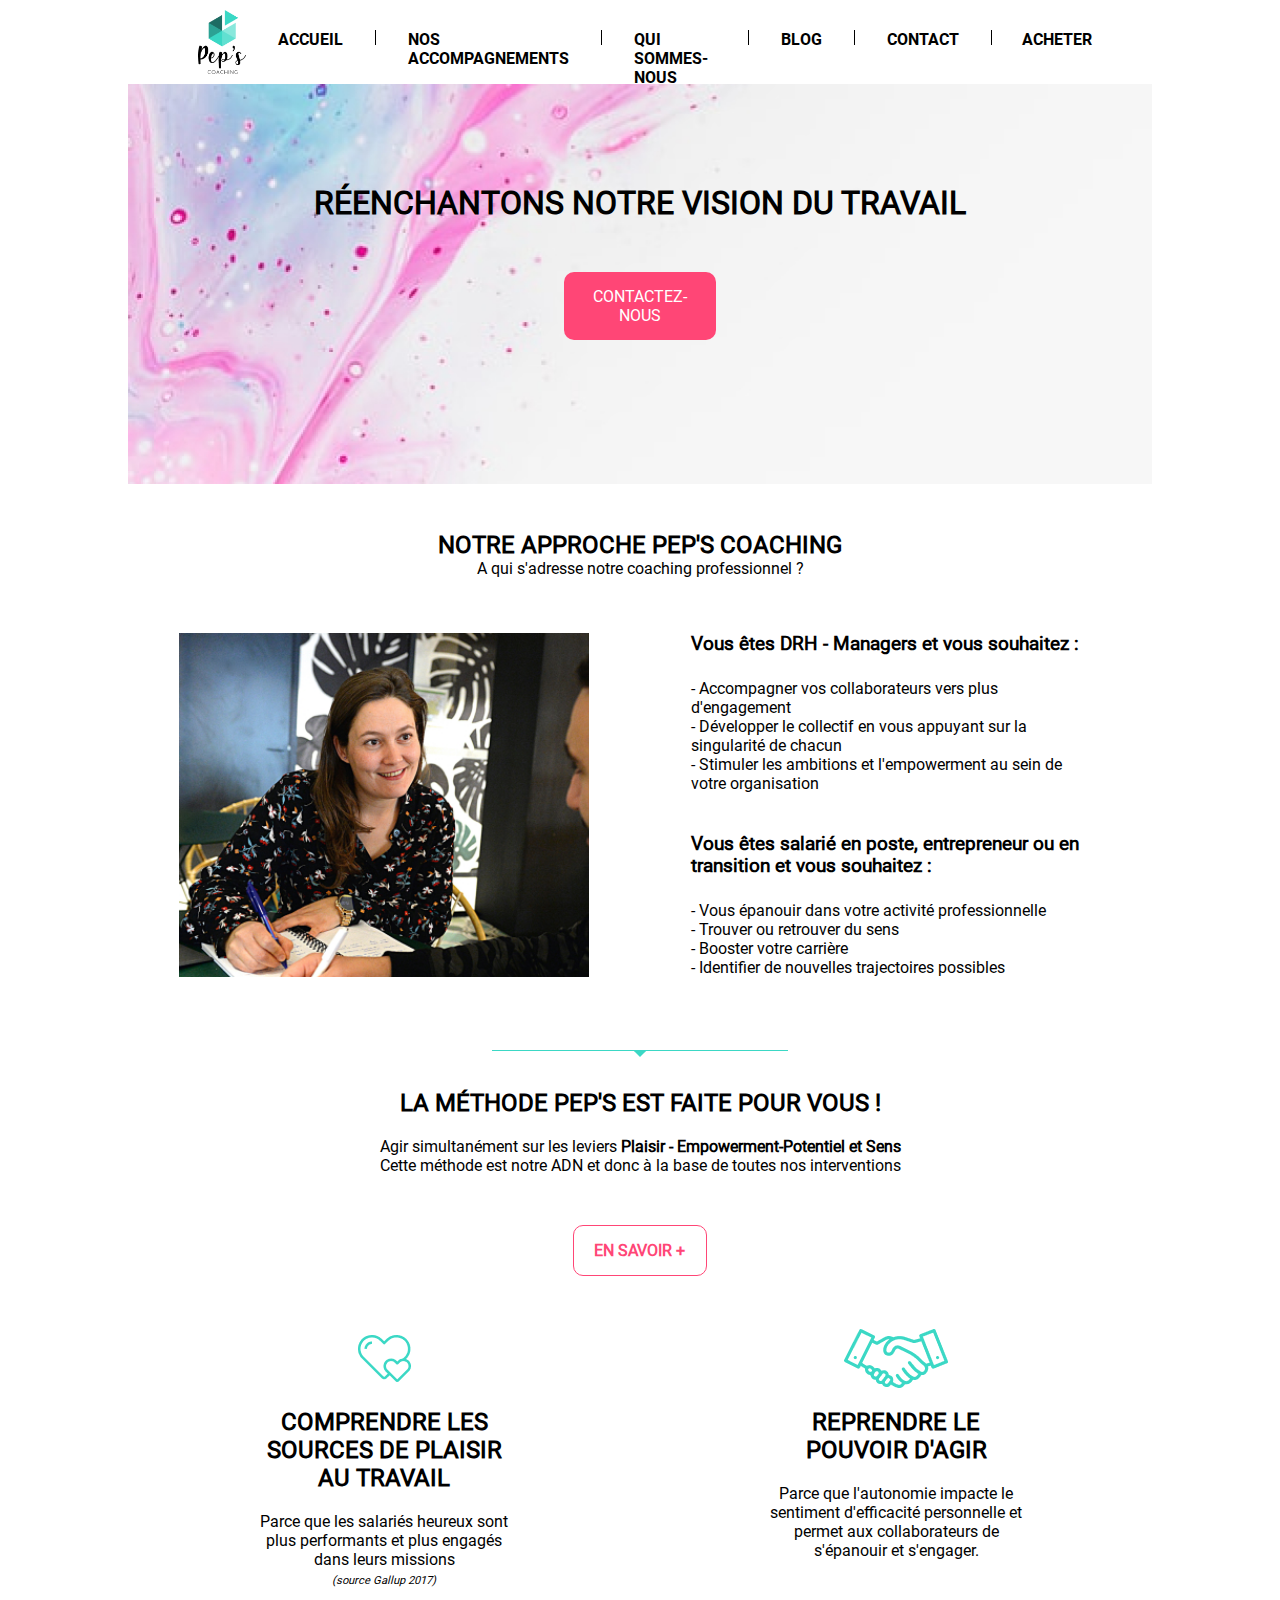
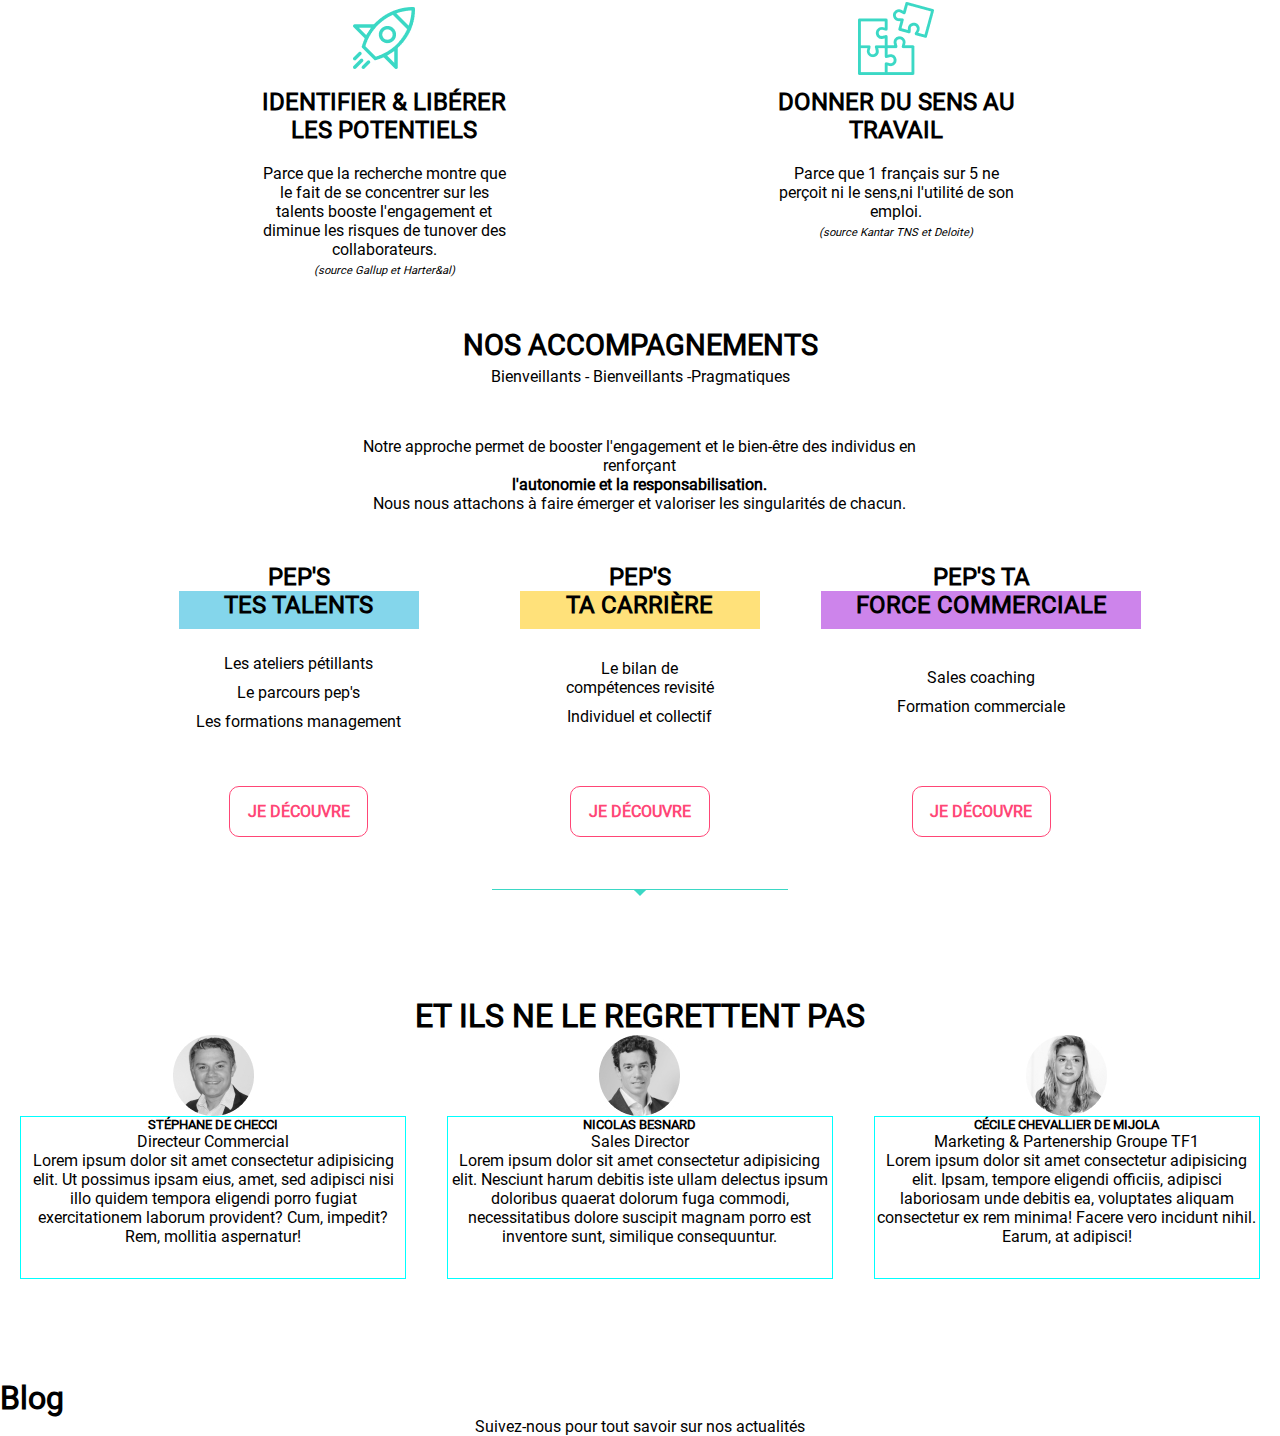
==== assets/peps.html @ e6e4d820 "Mon premier commit" ====
<!DOCTYPE html>
<html lang="fr">

    <head>
        <meta charset="UTF-8">
        <meta http-equiv="X-UA-Compatible" content="IE=edge">
        <meta name="viewport" content="width=device-width, initial-scale=1.0">
        <link rel="stylesheet" href="style.css">
        <title>Pep's Coaching</title>
    </head>

    <body>
        <div class="wrap">
            
            <!---------- NAVBAR + LOGO -------->
            <nav>
                <img src="./Image/Logo.png" alt="Ceci et le logo">
                <div class="navBar">
                    <div class="barre">ACCUEIL</div>
                    <div class="barre">NOS ACCOMPAGNEMENTS</div>
                    <div class="barre">QUI SOMMES-NOUS</div>
                    <div class="barre">BLOG</div>
                    <div class="barre">CONTACT</div>
                    <div>ACHETER</div>
                </div>
            </nav>

            <!----------- HEADER ----------->
            <header>
                <h1>RÉENCHANTONS NOTRE VISION DU TRAVAIL</h1>
                
                <div id="bouton1">
                    <p>CONTACTEZ-NOUS</p>
                </div>
            </header>

            <!------------ MAIN ------------>
            <main>

                <div class="notreApproche">
                    <h2>NOTRE APPROCHE PEP'S COACHING</h2>
                    <p>A qui s'adresse notre coaching professionnel ?</p>
                </div>

                <div class="container firstContainer">
                    <div id="image">
                    </div>
                    <div id="columnFirstSection" class="textColumn">
                        <div>
                            <h3>Vous êtes DRH - Managers et vous souhaitez :</h3>
                            <ul>
                                <li>- Accompagner vos collaborateurs vers plus d'engagement</li>
                                <li>- Développer le collectif en vous appuyant sur la singularité de chacun</li>
                                <li>- Stimuler les ambitions et l'empowerment au sein de votre organisation</li>
                            </ul>
                        </div>
        
                        <div>
                            <h3>Vous êtes salarié en poste, entrepreneur ou en transition et vous souhaitez :</h3>
                            <ul>
                                <li>- Vous épanouir dans votre activité professionnelle</li>
                                <li>- Trouver ou retrouver du sens</li>
                                <li>- Booster votre carrière</li>
                                <li>- Identifier de nouvelles trajectoires possibles</li>
                            </ul>
                        </div>
                    </div>
                </div>

                <div class="containerFleche">
                    <div id="barrefleche">

                    </div>
                </div>

                <div>
                    <h2>LA MÉTHODE PEP'S EST FAITE POUR VOUS !</h2>

                    <ul class="methode">
                        <li>Agir simultanément sur les leviers <span>Plaisir - Empowerment-Potentiel et Sens</span></li>
                        <li>Cette méthode est notre ADN et donc à la base de toutes nos interventions</li>
                    </ul>

                    <div id="enSavoir" class="boutonRouge">
                        <p>EN SAVOIR +</p>
                    </div>

                </div>

                <div class="container">

                    <div class="containerWithIcones">

                        <div id="icone"></div>

                        <h4>COMPRENDRE LES SOURCES DE PLAISIR AU TRAVAIL</h4>

                        <p>
                            Parce que les salariés heureux sont plus performants et plus engagés dans leurs missions
                            <br /><em>(source Gallup 2017)</em>
                        </p>

                    </div>

                    <div class="containerWithIcones">

                        <div id="icone1"></div>

                        <h4>REPRENDRE LE POUVOIR D'AGIR</h4>

                        <p>
                            Parce que l'autonomie impacte le sentiment d'efficacité personnelle et permet aux collaborateurs de s'épanouir et s'engager.
                        </p>

                    </div>

                </div>

                <div class="container">
                    <div class="containerWithIcones">
                        <div id="icone2"></div> 
                        <h4>IDENTIFIER & LIBÉRER LES POTENTIELS</h4>
                        <p>
                            Parce que la recherche montre que le fait de se concentrer sur les talents booste l'engagement et diminue les risques de tunover des collaborateurs.
                            <br /><em>(source Gallup et Harter&al)</em>
                        </p>
                    </div>
                    <div class="containerWithIcones">
                        <div id="icone3"></div>
                        <h4>DONNER DU SENS AU TRAVAIL</h4>
                        <p>
                            Parce que 1 français sur 5 ne perçoit ni le sens,ni l'utilité de son emploi.
                            <br /><em>(source Kantar TNS et Deloite)</em>
                        </p>
                    </div>
                </div>



                <div class="container divAccomp">
                    <div>
                        <h3>NOS ACCOMPAGNEMENTS</h3>
                        <p>Bienveillants - Bienveillants -Pragmatiques</p>
                    </div>
                    <div>
                        <p>Notre approche permet de booster l'engagement et le bien-être des individus en renforçant <br /><span>l'autonomie et la responsabilisation.</span><br />Nous nous attachons à faire émerger et valoriser les singularités de chacun.</p>
                    </div>
                </div>







                <div class="container">

                    <div class="flexColumn">
                        <h4>PEP'S<br />
                            <span id="underlineTitle1">
                                TES TALENTS
                            </span>
                        </h4>
                        <ul>
                            <li>Les ateliers pétillants</li>
                            <li>Le parcours pep's</li>
                            <li> Les formations management</li> 
                        </ul>
                        <div class="boutonRouge">
                            <p>JE DÉCOUVRE</p>
                        </div>
                    </div>

                    <div class="flexColumn">
                        <h4>PEP'S<br />
                            <span id="underlineTitle2">
                                TA CARRIÈRE
                            </span>
                        </h4>                   
                        <ul>
                            <li>Le bilan de<br />compétences revisité</li> 
                            <li>Individuel et collectif</li>
                        </ul>
                        <div class="boutonRouge">
                            <p>JE DÉCOUVRE</p>
                        </div>
                    </div> 

                    <div class="flexColumn">
                        <h4>PEP'S TA<br />
                            <span id="underlineTitle3">FORCE COMMERCIALE</span>
                        </h4>
                        <ul>
                           <li>Sales coaching</li>
                           <li>Formation commerciale</li>
                        </ul>
                        <div class="boutonRouge">
                            <p>JE DÉCOUVRE</p>
                        </div>
                    </div>

                </div>
                <div class="containerFleche">
                    <div id="barrefleche">

                    </div>
                </div>
            </main>
        </div>
        <section>
            <div class="container directorBox">
                <h1>ET ILS NE LE REGRETTENT PAS</h1>
                <div class="containerDirector">
                    <div class="flexColumn">
                        <img src="./Image/Patrick.jpg" />
                        <div class="borderBlue">
                            <div>
                                <h5>STÉPHANE DE CHECCI</h5>
                                <p>Directeur Commercial</p>
                            </div>
                            <p>Lorem ipsum dolor sit amet consectetur adipisicing elit. Ut possimus ipsam eius, amet, sed adipisci nisi illo quidem tempora eligendi porro fugiat exercitationem laborum provident? Cum, impedit? Rem, mollitia aspernatur!</p>
                        </div>

                    </div>
                    <div class="flexColumn">
                        <img src="./Image/Francis.jpg">
                        <div class="borderBlue">
                            <div>
                                <h5>NICOLAS BESNARD</h5>
                                <p>Sales Director</p>
                            </div>
                            <p>Lorem ipsum dolor sit amet consectetur adipisicing elit. Nesciunt harum debitis iste ullam delectus ipsum doloribus quaerat dolorum fuga commodi, necessitatibus dolore suscipit magnam porro est inventore sunt, similique consequuntur.</p>
                        </div>
                    </div>
                    <div class="flexColumn">
                        <img src="./Image/valerie.jpg">
                        <div class="borderBlue">
                            <div>
                                <h5>CÉCILE CHEVALLIER DE MIJOLA</h5>
                                <p>Marketing & Partenership Groupe TF1</p>
                            </div>
                            <p>Lorem ipsum dolor sit amet consectetur adipisicing elit. Ipsam, tempore eligendi officiis, adipisci laboriosam unde debitis ea, voluptates aliquam consectetur ex rem minima! Facere vero incidunt nihil. Earum, at adipisci!</p>
                        </div>
                    </div>
                    
                </div>
            </div>
        </section>
        <section>
            <h1>Blog</h1>
            <p>Suivez-nous pour tout savoir sur nos actualités</p>
            
        </section>


    </body>

</html>
---- assets/style.css ----
/* -----------POLICE ------ */
@font-face {
    font-family: 'roboto';
    src: url('./Roboto/Roboto-Regular.ttf');
}
@font-face {
    font-family: 'roboto-bold';
    src: url('./Roboto/Roboto-Bold.ttf');

}
/* --------CSS GLOBAL-------- */

*{
    padding: 0;
    margin: 0;
    text-decoration: none;
    list-style: none;
}

.wrap{
    width:80%;
    margin-left: auto;
    margin-right: auto;
}
 /* ----------NAVBAR + LOGO-----------  */

body{
    font-family: 'roboto'
}

nav{
    display: flex;
    position:relative;
    background-color: white;
    margin-left: auto;
    margin-right: 3rem;
    justify-content: space-between;
    width:100%;
}

.navBar{
    display: flex;
    margin-right: 60px;
    margin-top: 30px;
    text-transform: uppercase;
    font-weight: bolder;
    font-family: 'roboto-bold';
}

.navBar div:last-child{
    padding-left: 30px;
}

nav>img{
    display: flex;
    justify-content: flex-start;
    width: 3rem;
    height: 4rem;
    margin-left: 70px;
    margin-top:10px;
    margin-bottom: 10px;
}

.barre{
    padding-right: 2rem;
    padding-left: 2rem;
    height: 15px;
    border-right: 1px solid black;
}
/* -----------------HEADER STYLE------------- */
header{
    background-image: url(./Image/photo-1556139943-4bdca53adf1e\ 1\ \(1\).jpg);
    background-size: cover;
    width:100%;
    height: 25rem;
    text-align: center;
}
/*-------------- MAIN---------- */
#image{
    background-image: url(./Image/visuel\ ntre\ approchue.jpg);
    background-size: cover;
    width: 40%;
}
.notreApproche{
    padding-top: 15px;
    padding-bottom:15px;
    margin-bottom: 20px;
}
.textColumn{
    width: 40%;
}
.textColumn>:first-child{
    margin-bottom: 40px;
}
h1{
    padding-top: 100px;
    font-weight: bold;
    font-size: xx-large;
}
h2{
    text-align: center;
    padding-top: 2rem;
    font-weight: bold;
    /* font-size: xx-large; */
}

p{
    text-align: center;
}
#bouton1{
    padding:15px;
    border-radius: 10px;
    background-color: rgb(255 70 118);
    width: 12%;
    margin-top: 50px;
    margin-left: auto;
    margin-right: auto;
    color: white;
}
/* li{
    text-align: start;

} */
span{
    font-weight: bold;
}
.boutonRouge{
    padding:15px;
    border-radius: 10px;
    background-color: white;
    width: 35%;
    margin-top: 50px;
    margin-left: auto;
    margin-right: auto;
    color: rgb(255 70 118);
    border:1px solid rgb(255 70 118);
    font-weight: bold;
    text-align: justify;
}
#enSavoir{
    width: 10%;
}
.firstContainer{
    padding-top: 20px;
    padding-bottom: 20px;
}
#columnFirstSection{
    height: 40%;
}
.methode{
    margin-top: 20px;
}
.methode>li{
    width: 80%;
    margin-left: auto;
    margin-right: auto;
    text-align: center;
}
.containerFleche{
    height: 10px;
    margin-top: 50px;
}
#barrefleche{
    background-image: url("./Image/Ligne.png");
    background-repeat: no-repeat;
    background-position: center;
    height: inherit;
}
.textColumn>div>h3{
    margin-bottom: 1.5rem;
}
h2>ul>li{
    text-align: center;
} 
h4{
    display: flex;
    text-align: center;
}

.container{
    display: flex;
    justify-content: space-around;

}
#icone{
    background-image: url("./Image/Frame3.png");
    background-repeat: no-repeat;
    background-position: center;
    height: 100px;
    margin-top: 2rem;
}
#icone1{
    background-image: url("./Image/Frame2.png");
    background-repeat: no-repeat;
    background-position: center;
    height: 100px;
    margin-top: 2rem;
}
#icone2{
    background-image: url("./Image/Frame1.png");
    background-repeat: no-repeat;
    background-position: center;
    height: 100px;
}
#icone3{
    background-image: url("./Image/Frame.png");
    background-repeat: no-repeat;
    background-position: center;
    height: 100px;
}
.containerWithIcones{
    display: flex;
    flex-direction: column;
    width: 25%;
}
.containerWithIcones>p{
    text-align: center;
}
.containerWithIcones>ul>li{
    justify-content: center;
}
h4{
    font-size: x-large;
    justify-content: center;
    margin-bottom: 20px;
}
em{
    font-size: 0.7em;
}

.divAccomp{
    display: flex;
    flex-direction: column;
    margin-bottom: 50px;
}

.divAccomp>div>h3{
    font-size: 1.8em;
    text-align: center;
    font-weight: bold;
    margin-top: 50px;
}
.divAccomp>div>p{
    font-size: 1sem;
    margin-top: 5px;
}
.divAccomp>div:nth-child(2){
    margin-left: auto;
    margin-right: auto;
    margin-top: 20px;
    width: 60%;
}
.divAccomp>div:first-child{
    margin-bottom: 1.6rem;
}
.flexColumn{
    display: flex;
    flex-direction: column;
    justify-content: space-between;
    align-items: center;
    text-align: justify;
    width: 30%;

}
.flexColumn>h4{
    flex-direction: column;
}
.flexColumn li{
    padding: 5px;
    text-align: center;
}
#underlineTitle1{
    height: 100%;
    width: 15rem;
    background-color: rgb(132, 214, 235,1);
    padding-bottom: 10px;
    background-repeat: repeat-y;
    background-size: 50% auto;
}
#underlineTitle2{
    height: 100%;
    width: 15rem;
    background-color: rgb(255, 225, 122,1);
    padding-bottom: 10px;
    background-repeat: repeat-y;
    background-size: 50% auto;
}
#underlineTitle3{
    height: 100%;
    width: 20rem;
    background-color: rgb(205, 132, 235,1);
    padding-bottom: 10px;
    background-repeat: repeat-y;
    background-size: 50% auto;
}
section h1{
    margin-left: auto;
    margin-right: auto;
}
.directorBox{
    display: flex;
    flex-direction: column;

}
.containerDirector{
    display: flex;
    justify-content: space-around;
}
.borderBlue{
    border: 1px solid aqua;
    width: 100%;
    padding-bottom: 2rem;
}
h5{
    text-align: center;
}
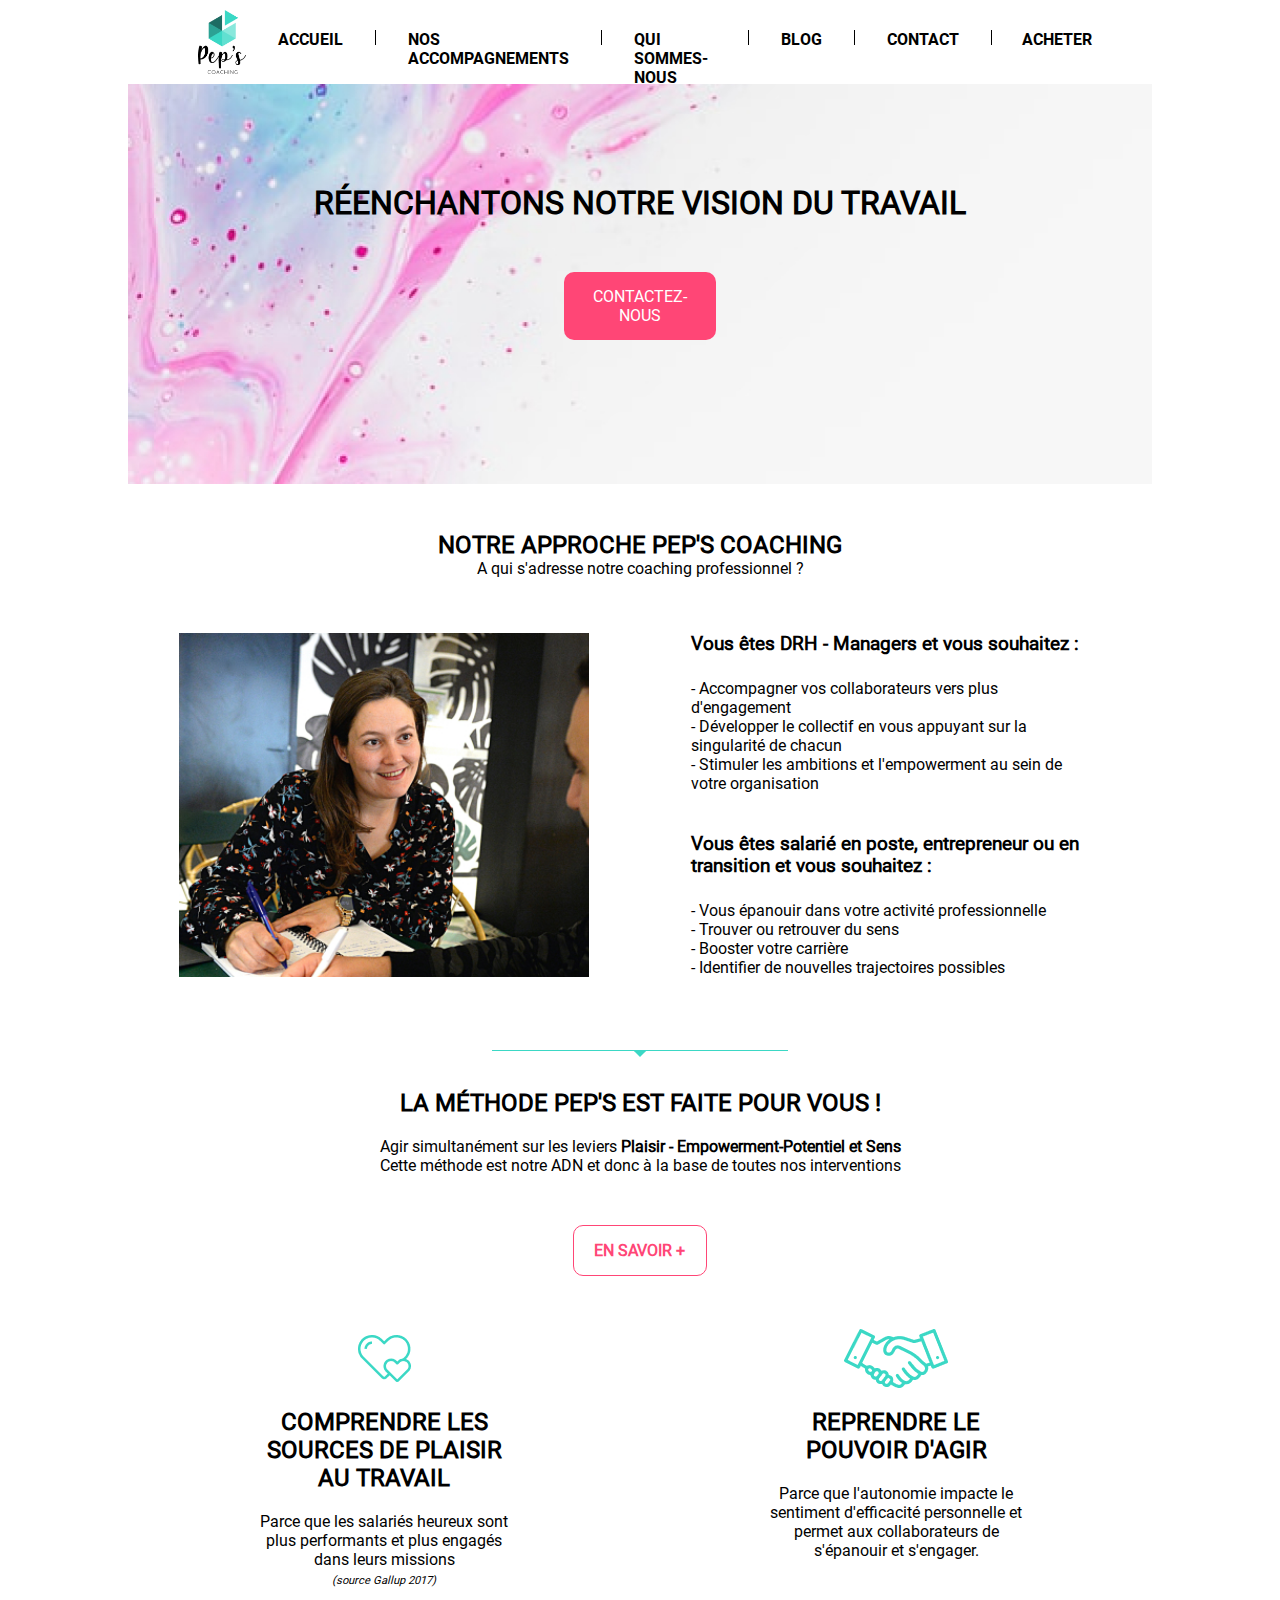
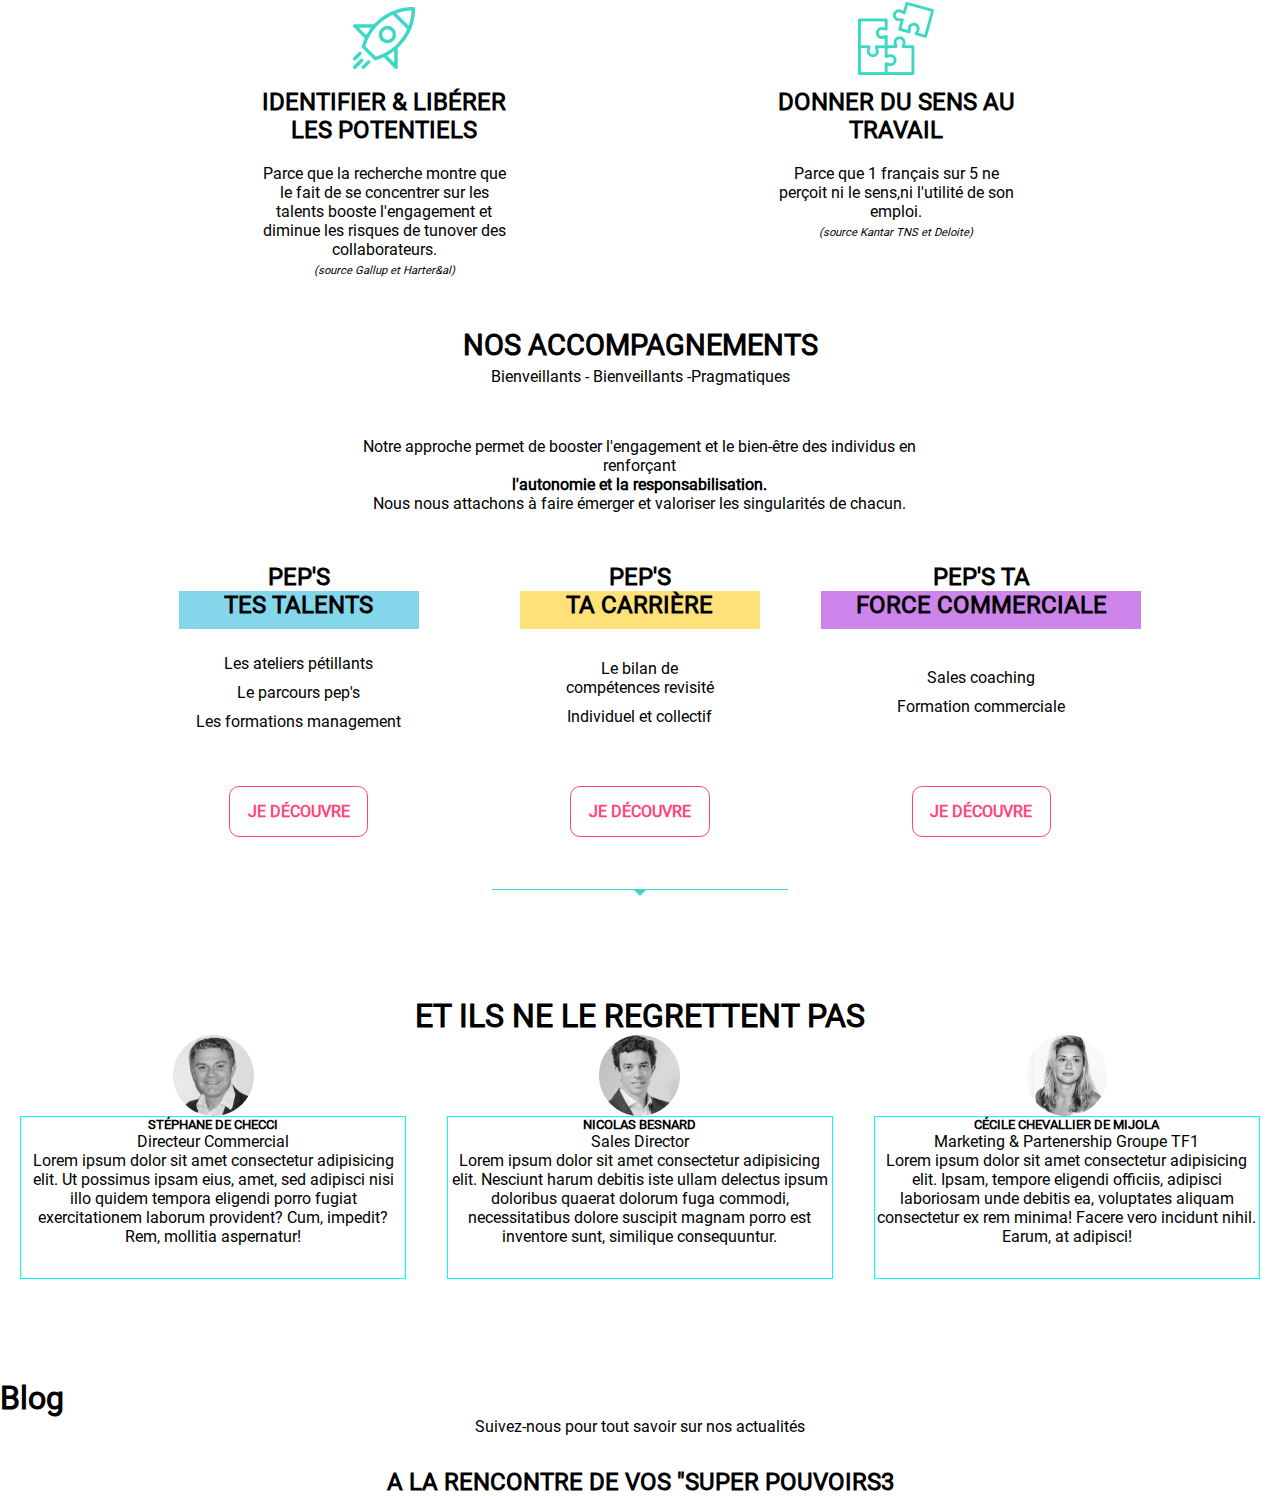
==== commit a7edfba8: "J'ai ajouté un titre h2" ====
--- a/assets/peps.html
+++ b/assets/peps.html
@@ -249,9 +249,12 @@
         <section>
             <h1>Blog</h1>
             <p>Suivez-nous pour tout savoir sur nos actualités</p>
-            
+             
+            <h2>A LA RENCONTRE DE VOS "SUPER POUVOIRS3</h2>
         </section>
 
+    
+
 
     </body>
 
